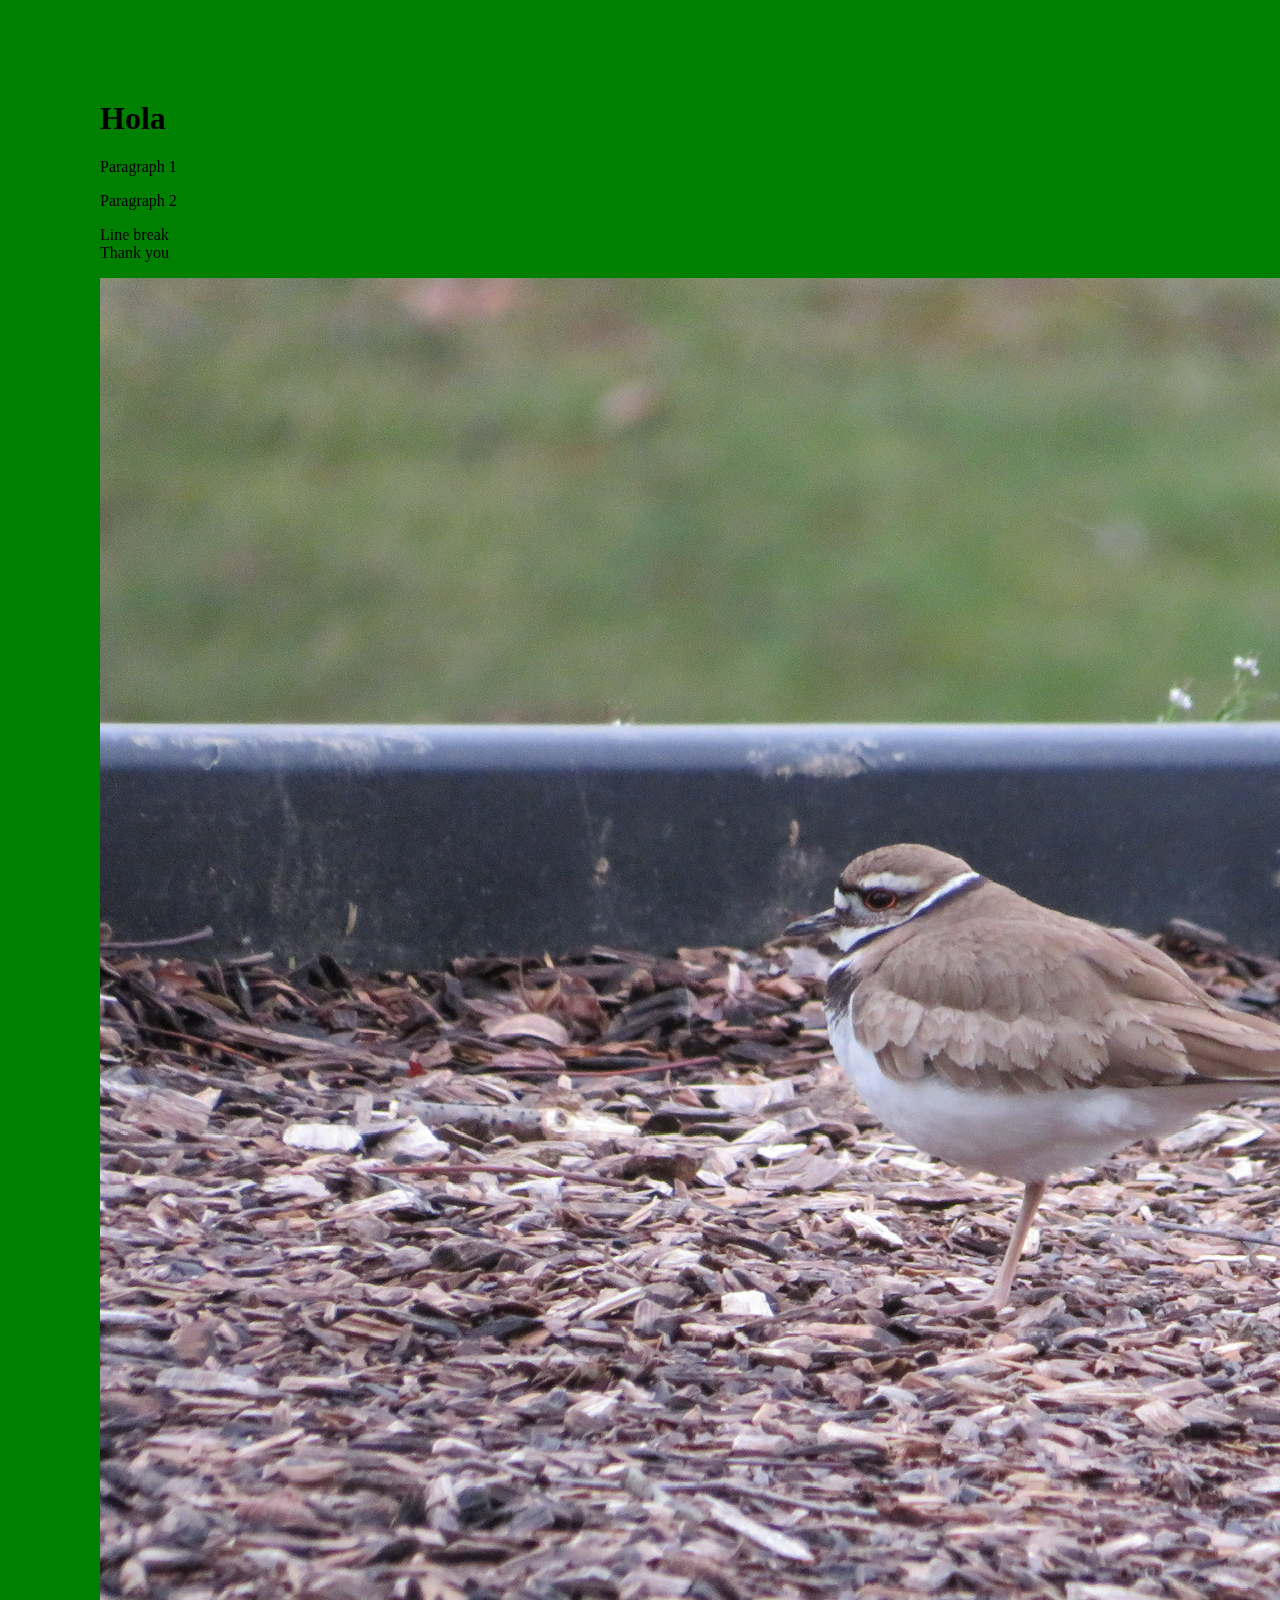
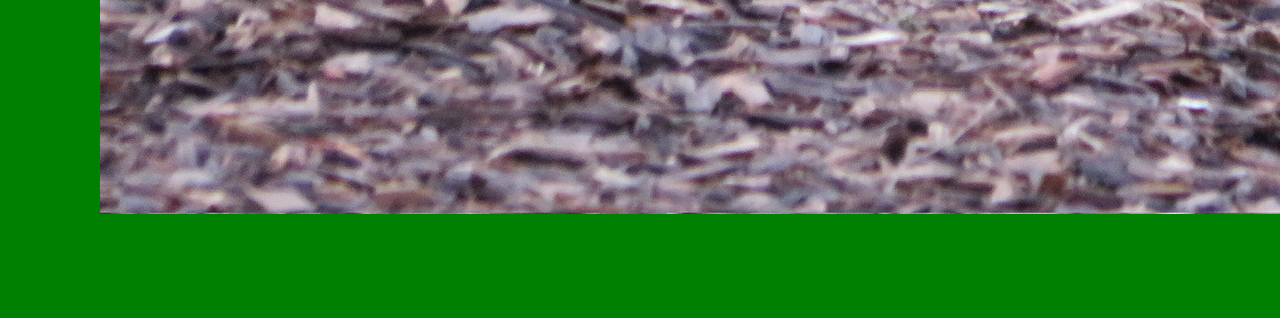
==== docs/index.html @ 485bbb5b "updating repo" ====
<!DOCTYPE html>
<html>
    <head>
        <title>Hello world.</title>
        <link type="text/css" href="style.css" rel="stylesheet" />
    </head>
    <body>
        <h1>Hola</h1>
        <p>Paragraph 1</p>
        <p>Paragraph 2</p>
        <p>Line break<br/>
        Thank you</p>
        <img src="img_1583.jpeg" alt="a picture of a Killdeer"/>
    </body>
</html>
---- docs/style.css ----
body{background:green;
margin:100px;}
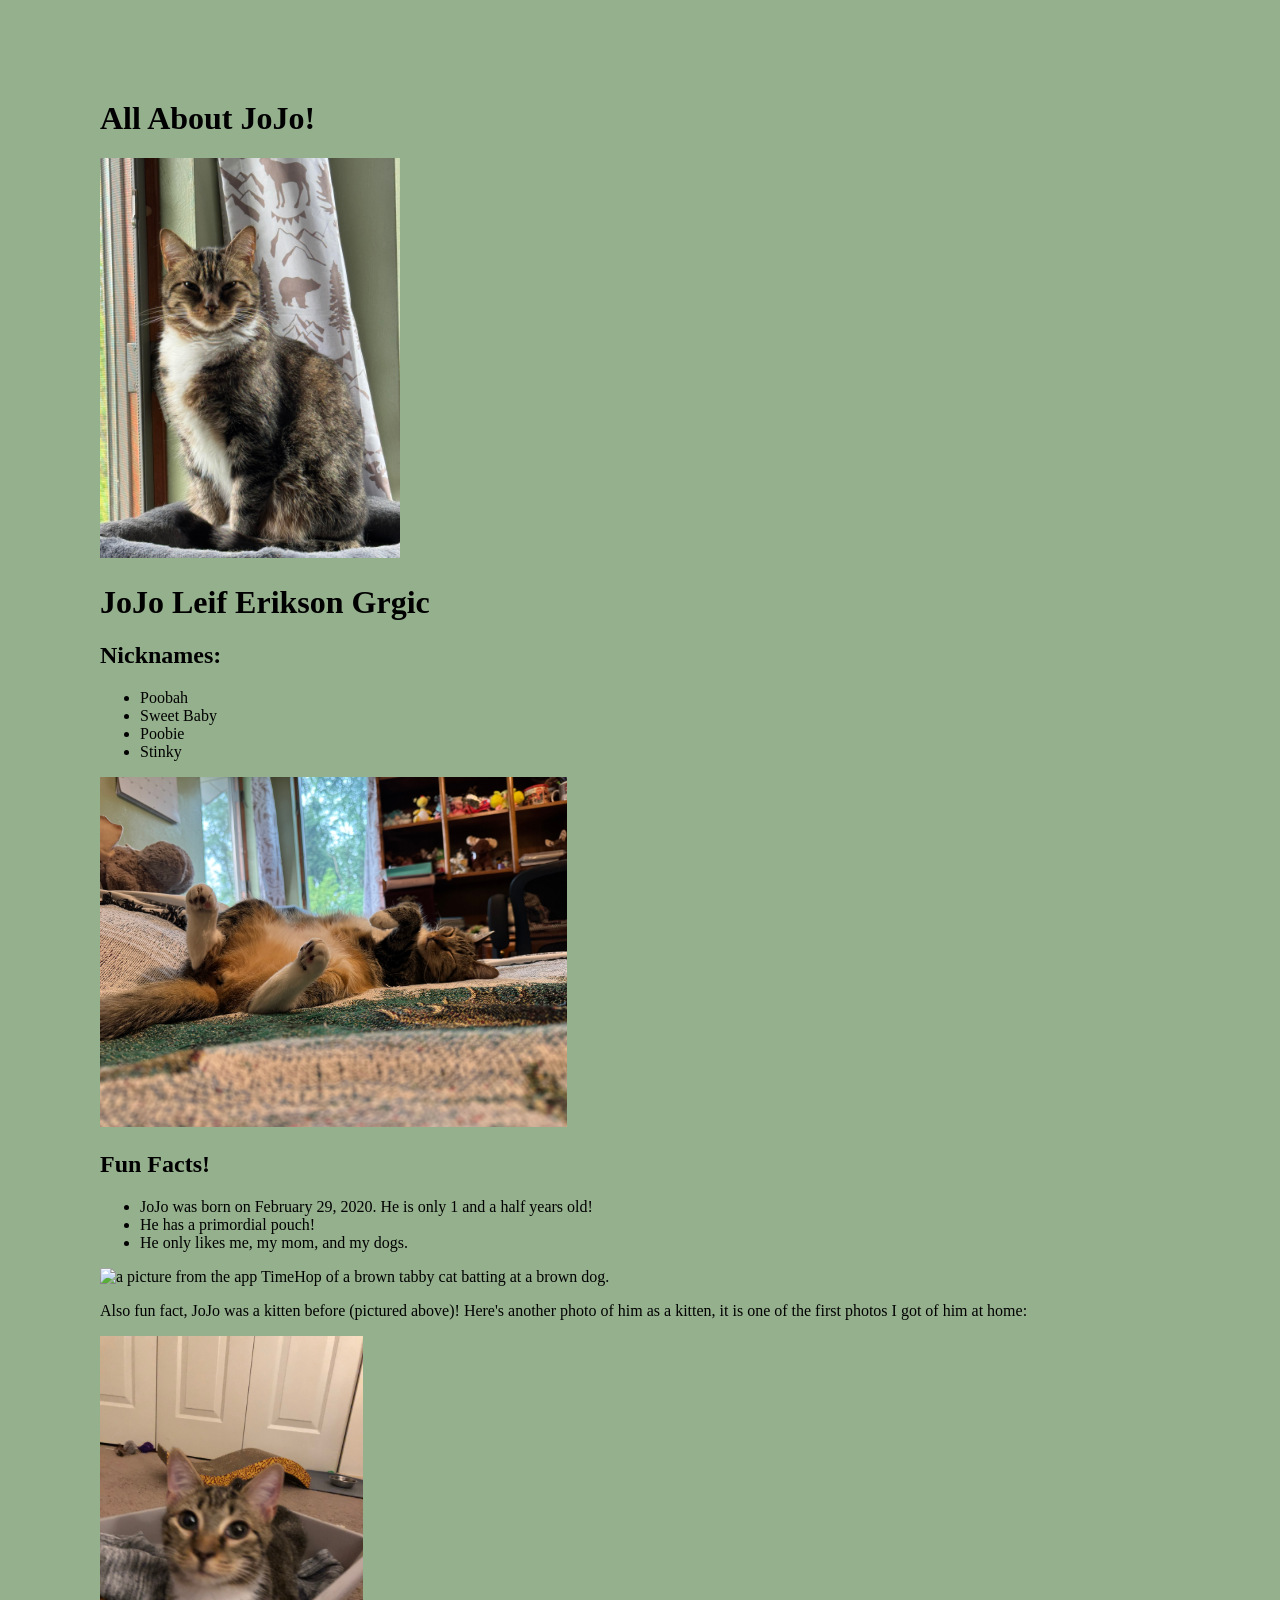
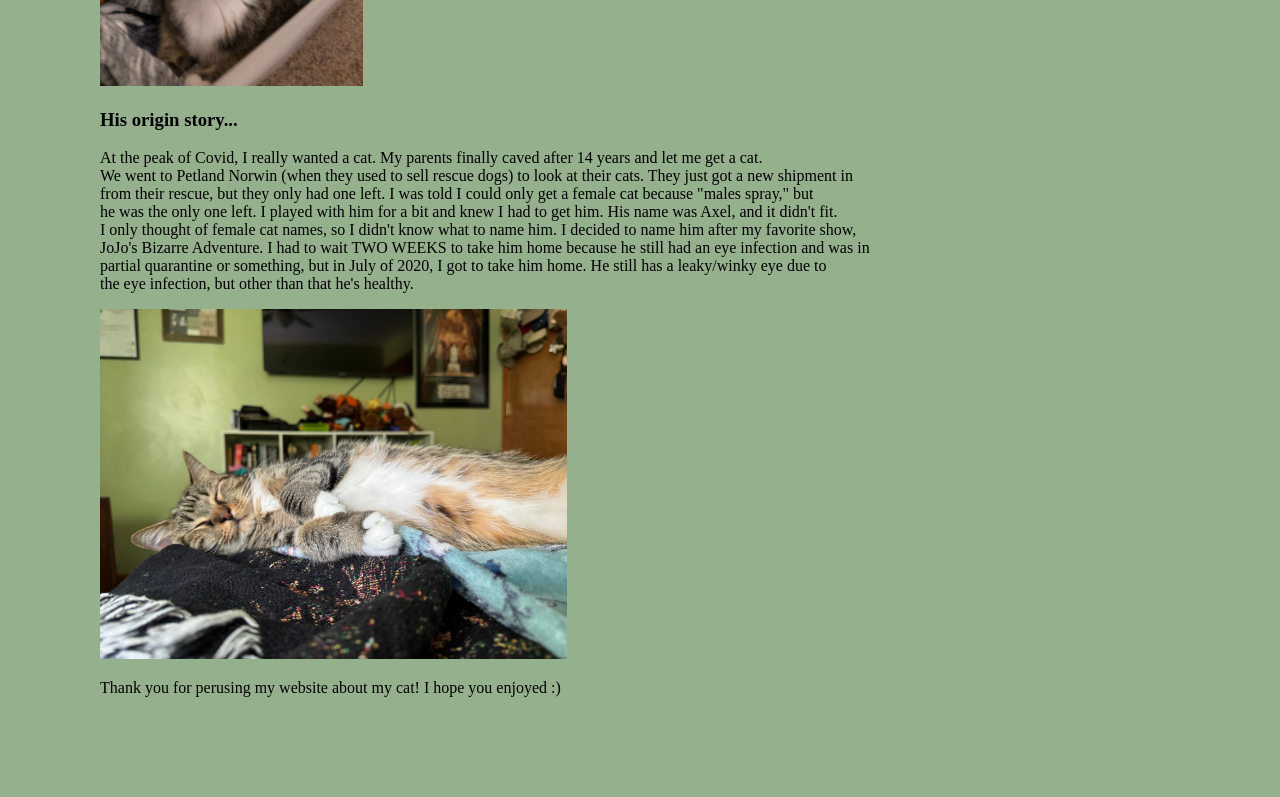
==== commit cbd9edec: "replaced index.hmtl" ====
--- a/docs/index.html
+++ b/docs/index.html
@@ -1,15 +1,40 @@
 <!DOCTYPE html>
-<html>
+<html xmlns="http://www.w3.org/1999/xhtml" lang="en">
     <head>
-        <title>Hello world.</title>
-        <link type="text/css" href="style.css" rel="stylesheet" />
-    </head>
-    <body>
-        <h1>Hola</h1>
-        <p>Paragraph 1</p>
-        <p>Paragraph 2</p>
-        <p>Line break<br/>
-        Thank you</p>
-        <img src="img_1583.jpeg" alt="a picture of a Killdeer"/>
-    </body>
+        <title>All About JoJo</title>
+        <link type="text/css" href="style2.css" rel="stylesheet"/>
+        <meta charset="UTF-8" />
+        <meta name="viewport" content="width=device-width, initial-scale=1.0" />  </head> <body> <h1>All About JoJo!</h1>
+            <img src="jojo.jpg" alt="a brown tabby cat sitting on top of a cat tower." height="400"/>
+                <h1>JoJo Leif Erikson Grgic</h1>
+            <h2>Nicknames:</h2>
+            <ul>
+                <li>Poobah</li>
+                <li>Sweet Baby</li>
+                <li>Poobie</li>
+                <li>Stinky</li>
+            </ul>
+            <img src="IMG_1422.jpeg" alt="a brown tabby cat laying down on a bed with a window and desk in the background." height="350"/>
+            <h2>Fun Facts!</h2>
+                <ul>
+                    <li>JoJo was born on February 29, 2020. He is only 1 and a half years old!</li>
+                    <li>He has a primordial pouch!</li>
+                    <li>He only likes me, my mom, and my dogs.</li>
+                </ul>
+            <img src="Image-1.png" alt="a picture from the app TimeHop of a brown tabby cat batting at a brown dog." height="300"/>
+            <p>Also fun fact, JoJo was a kitten before (pictured above)! Here's another photo of him as a kitten, it is one of the first photos I got of him at home:</p>
+            <img src="IMG_7053.jpeg" alt="a brown tabby cat sitting in a basket" height="350"/>
+            <h3>His origin story...</h3>
+            <p>At the peak of Covid, I really wanted a cat. My parents finally caved after 14 years and let me get a cat.<br/>
+            We went to Petland Norwin (when they used to sell rescue dogs) to look at their cats. They just got a new shipment in <br/>
+            from their rescue, but they only had one left. I was told I could only get a female cat because "males spray," but <br/>
+            he was the only one left. I played with him for a bit and knew I had to get him. His name was Axel, and it didn't fit. <br/>
+            I only thought of female cat names, so I didn't know what to name him. I decided to name him after my favorite show, <br/>
+            JoJo's Bizarre Adventure. I had to wait TWO WEEKS to take him home because he still had an eye infection and was in <br/>
+            partial quarantine or something, but in July of 2020, I got to take him home. He still has a leaky/winky eye due to <br/>
+            the eye infection, but other than that he's healthy.</p>
+            <img src="IMG_1512.jpeg" alt="a brown tabby cat laying on the end of a bed with a bookshelf, tv, and poster in the background." height="350"/>
+            <p>Thank you for perusing my website about my cat! I hope you enjoyed :)</p>
+        </body>
+
 </html>
--- a/docs/style2.css
+++ b/docs/style2.css
@@ -0,0 +1,3 @@
+body{background:#95b08d;
+font-family:roman, 'times new roman', times, serif;
+margin:100px}
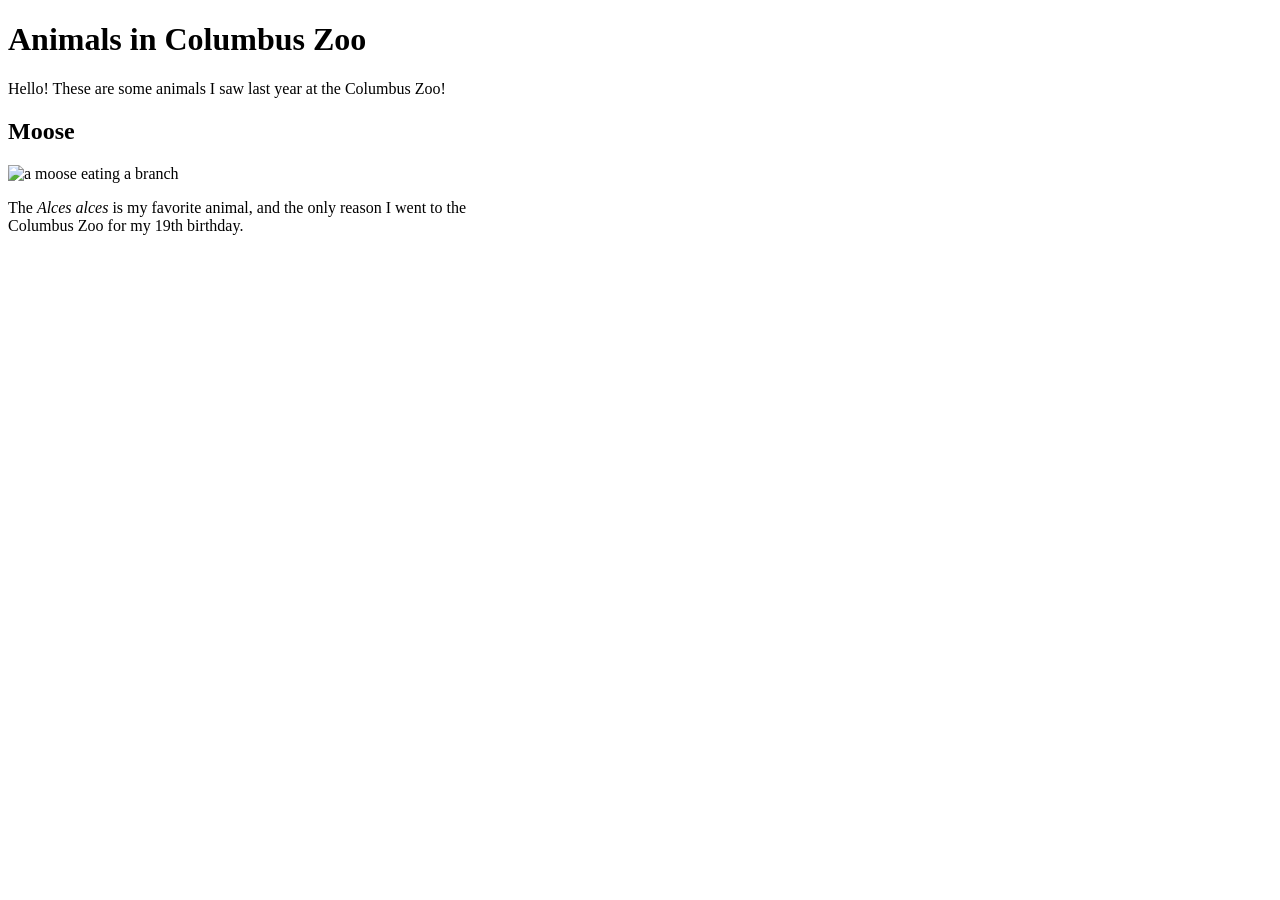
==== commit ae69a5bd: "updating GitHub" ====
--- a/docs/index.html
+++ b/docs/index.html
@@ -1,40 +1,19 @@
 <!DOCTYPE html>
 <html xmlns="http://www.w3.org/1999/xhtml" lang="en">
     <head>
-        <title>All About JoJo</title>
-        <link type="text/css" href="style2.css" rel="stylesheet"/>
+        <title>Columbus Zoo</title>
         <meta charset="UTF-8" />
-        <meta name="viewport" content="width=device-width, initial-scale=1.0" />  </head> <body> <h1>All About JoJo!</h1>
-            <img src="jojo.jpg" alt="a brown tabby cat sitting on top of a cat tower." height="400"/>
-                <h1>JoJo Leif Erikson Grgic</h1>
-            <h2>Nicknames:</h2>
-            <ul>
-                <li>Poobah</li>
-                <li>Sweet Baby</li>
-                <li>Poobie</li>
-                <li>Stinky</li>
-            </ul>
-            <img src="IMG_1422.jpeg" alt="a brown tabby cat laying down on a bed with a window and desk in the background." height="350"/>
-            <h2>Fun Facts!</h2>
-                <ul>
-                    <li>JoJo was born on February 29, 2020. He is only 1 and a half years old!</li>
-                    <li>He has a primordial pouch!</li>
-                    <li>He only likes me, my mom, and my dogs.</li>
-                </ul>
-            <img src="Image-1.png" alt="a picture from the app TimeHop of a brown tabby cat batting at a brown dog." height="300"/>
-            <p>Also fun fact, JoJo was a kitten before (pictured above)! Here's another photo of him as a kitten, it is one of the first photos I got of him at home:</p>
-            <img src="IMG_7053.jpeg" alt="a brown tabby cat sitting in a basket" height="350"/>
-            <h3>His origin story...</h3>
-            <p>At the peak of Covid, I really wanted a cat. My parents finally caved after 14 years and let me get a cat.<br/>
-            We went to Petland Norwin (when they used to sell rescue dogs) to look at their cats. They just got a new shipment in <br/>
-            from their rescue, but they only had one left. I was told I could only get a female cat because "males spray," but <br/>
-            he was the only one left. I played with him for a bit and knew I had to get him. His name was Axel, and it didn't fit. <br/>
-            I only thought of female cat names, so I didn't know what to name him. I decided to name him after my favorite show, <br/>
-            JoJo's Bizarre Adventure. I had to wait TWO WEEKS to take him home because he still had an eye infection and was in <br/>
-            partial quarantine or something, but in July of 2020, I got to take him home. He still has a leaky/winky eye due to <br/>
-            the eye infection, but other than that he's healthy.</p>
-            <img src="IMG_1512.jpeg" alt="a brown tabby cat laying on the end of a bed with a bookshelf, tv, and poster in the background." height="350"/>
-            <p>Thank you for perusing my website about my cat! I hope you enjoyed :)</p>
-        </body>
-
-</html>+        <meta name="viewport" content="width=device-width, initial-scale=1.0" />
+        <link type="text/css" href="style3.css" rel="stylesheet" />
+    </head>
+    <body>
+        <h1>Animals in Columbus Zoo</h1>
+        <p>Hello! These are some animals I saw last year at the Columbus Zoo!</p>
+        <h2>Moose</h2>
+        <img src="2732" alt="a moose eating a branch" height="300"/>
+            <p>The <i>Alces alces</i> is my favorite animal, and the only reason I went to the<br/>
+               Columbus Zoo for my 19th birthday.
+            </p>
+        
+    </body>
+</html>
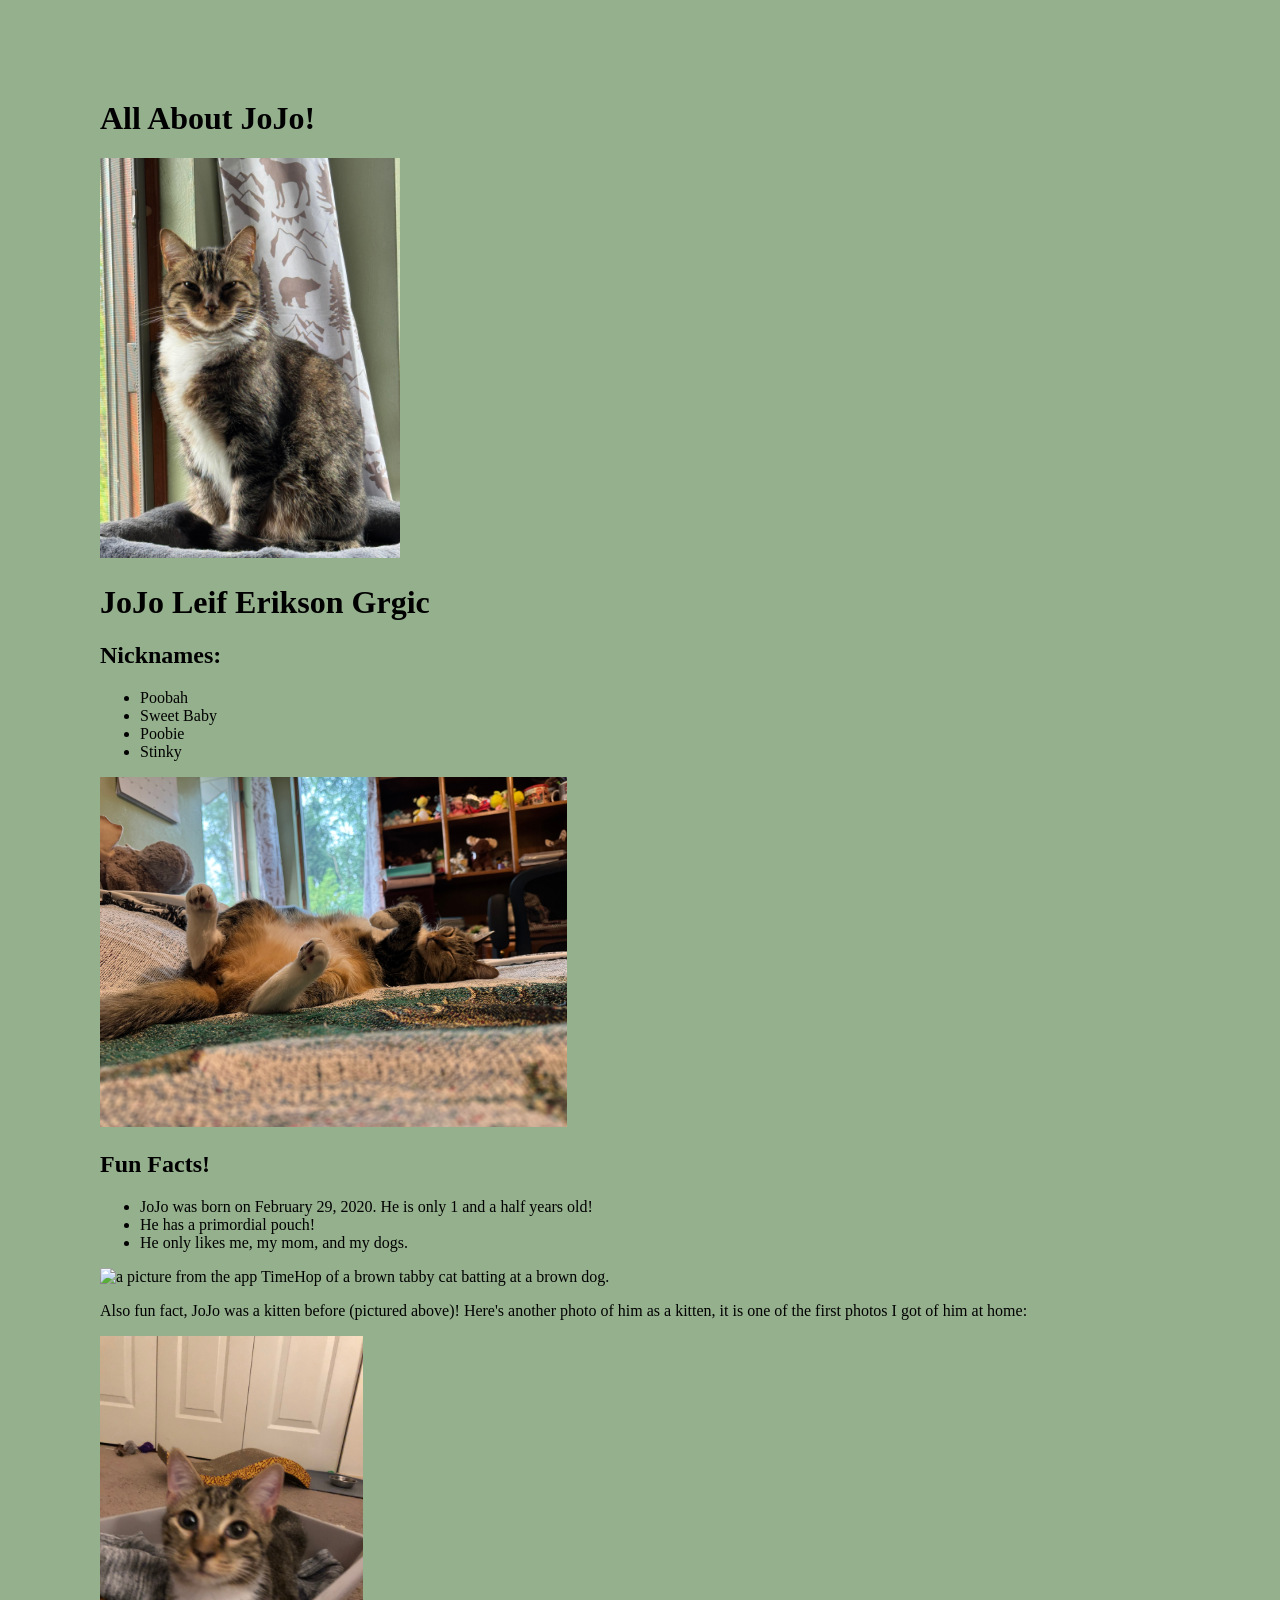
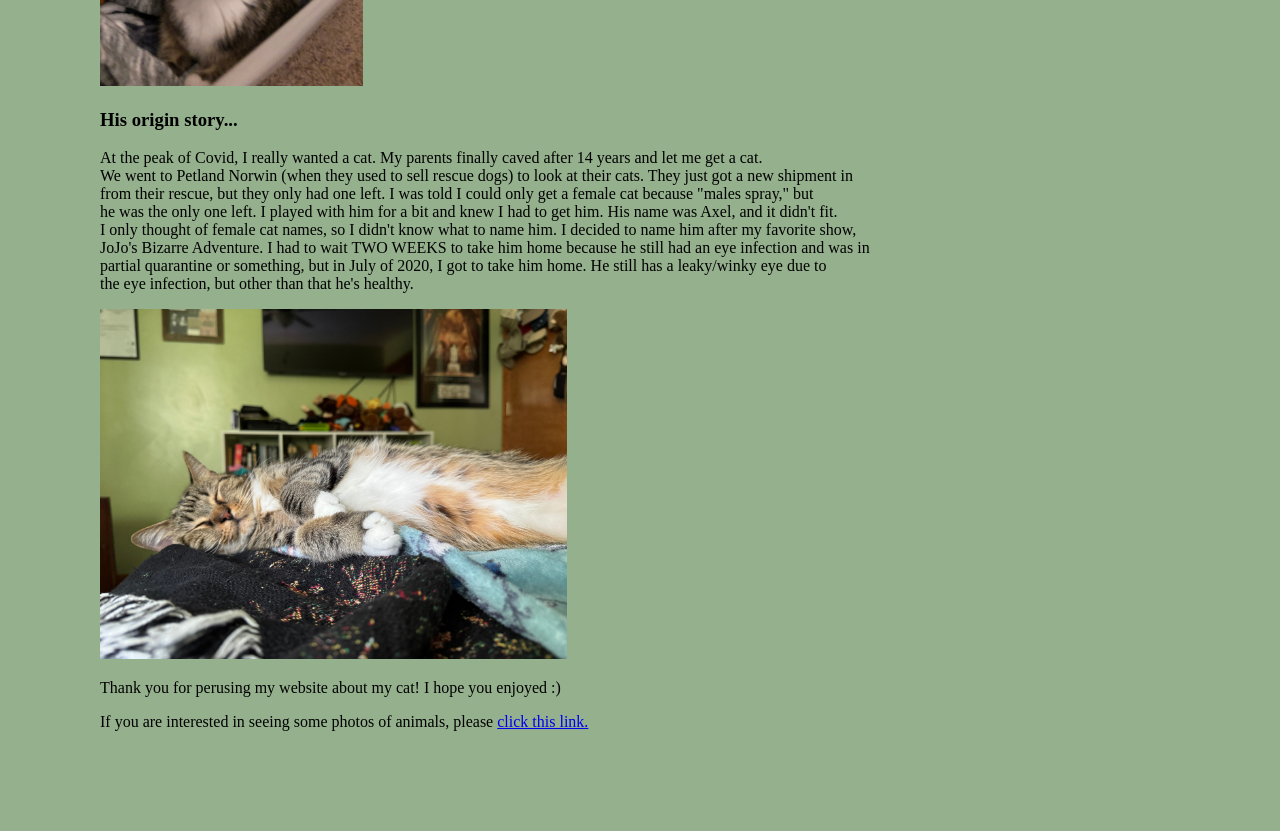
==== commit cbccbcee: "somehow created a second docs folder." ====
--- a/docs/index.html
+++ b/docs/index.html
@@ -1,19 +1,41 @@
 <!DOCTYPE html>
 <html xmlns="http://www.w3.org/1999/xhtml" lang="en">
     <head>
-        <title>Columbus Zoo</title>
+        <title>All About JoJo</title>
+        <link type="text/css" href="style2.css" rel="stylesheet"/>
         <meta charset="UTF-8" />
-        <meta name="viewport" content="width=device-width, initial-scale=1.0" />
-        <link type="text/css" href="style3.css" rel="stylesheet" />
-    </head>
-    <body>
-        <h1>Animals in Columbus Zoo</h1>
-        <p>Hello! These are some animals I saw last year at the Columbus Zoo!</p>
-        <h2>Moose</h2>
-        <img src="2732" alt="a moose eating a branch" height="300"/>
-            <p>The <i>Alces alces</i> is my favorite animal, and the only reason I went to the<br/>
-               Columbus Zoo for my 19th birthday.
-            </p>
-        
-    </body>
-</html>
+        <meta name="viewport" content="width=device-width, initial-scale=1.0" />  </head> <body> <h1>All About JoJo!</h1>
+            <img src="jojo.jpg" alt="a brown tabby cat sitting on top of a cat tower." height="400"/>
+                <h1>JoJo Leif Erikson Grgic</h1>
+            <h2>Nicknames:</h2>
+            <ul>
+                <li>Poobah</li>
+                <li>Sweet Baby</li>
+                <li>Poobie</li>
+                <li>Stinky</li>
+            </ul>
+            <img src="IMG_1422.jpeg" alt="a brown tabby cat laying down on a bed with a window and desk in the background." height="350"/>
+            <h2>Fun Facts!</h2>
+                <ul>
+                    <li>JoJo was born on February 29, 2020. He is only 1 and a half years old!</li>
+                    <li>He has a primordial pouch!</li>
+                    <li>He only likes me, my mom, and my dogs.</li>
+                </ul>
+            <img src="Image-1.png" alt="a picture from the app TimeHop of a brown tabby cat batting at a brown dog." height="300"/>
+            <p>Also fun fact, JoJo was a kitten before (pictured above)! Here's another photo of him as a kitten, it is one of the first photos I got of him at home:</p>
+            <img src="IMG_7053.jpeg" alt="a brown tabby cat sitting in a basket" height="350"/>
+            <h3>His origin story...</h3>
+            <p>At the peak of Covid, I really wanted a cat. My parents finally caved after 14 years and let me get a cat.<br/>
+            We went to Petland Norwin (when they used to sell rescue dogs) to look at their cats. They just got a new shipment in <br/>
+            from their rescue, but they only had one left. I was told I could only get a female cat because "males spray," but <br/>
+            he was the only one left. I played with him for a bit and knew I had to get him. His name was Axel, and it didn't fit. <br/>
+            I only thought of female cat names, so I didn't know what to name him. I decided to name him after my favorite show, <br/>
+            JoJo's Bizarre Adventure. I had to wait TWO WEEKS to take him home because he still had an eye infection and was in <br/>
+            partial quarantine or something, but in July of 2020, I got to take him home. He still has a leaky/winky eye due to <br/>
+            the eye infection, but other than that he's healthy.</p>
+            <img src="IMG_1512.jpeg" alt="a brown tabby cat laying on the end of a bed with a bookshelf, tv, and poster in the background." height="350"/>
+            <p>Thank you for perusing my website about my cat! I hope you enjoyed :)</p>
+            <p>If you are interested in seeing some photos of animals, please <a href="index3.html">click this link.</a></p>
+        </body>
+
+</html>
--- a/docs/style2.css
+++ b/docs/style2.css
@@ -0,0 +1,5 @@
+body{background:#95b08d;
+font-family:roman, 'times new roman', times, serif;
+margin:100px}
+span.species {color:#7a3f07;}
+h2.animal {color: #083f8c;}
